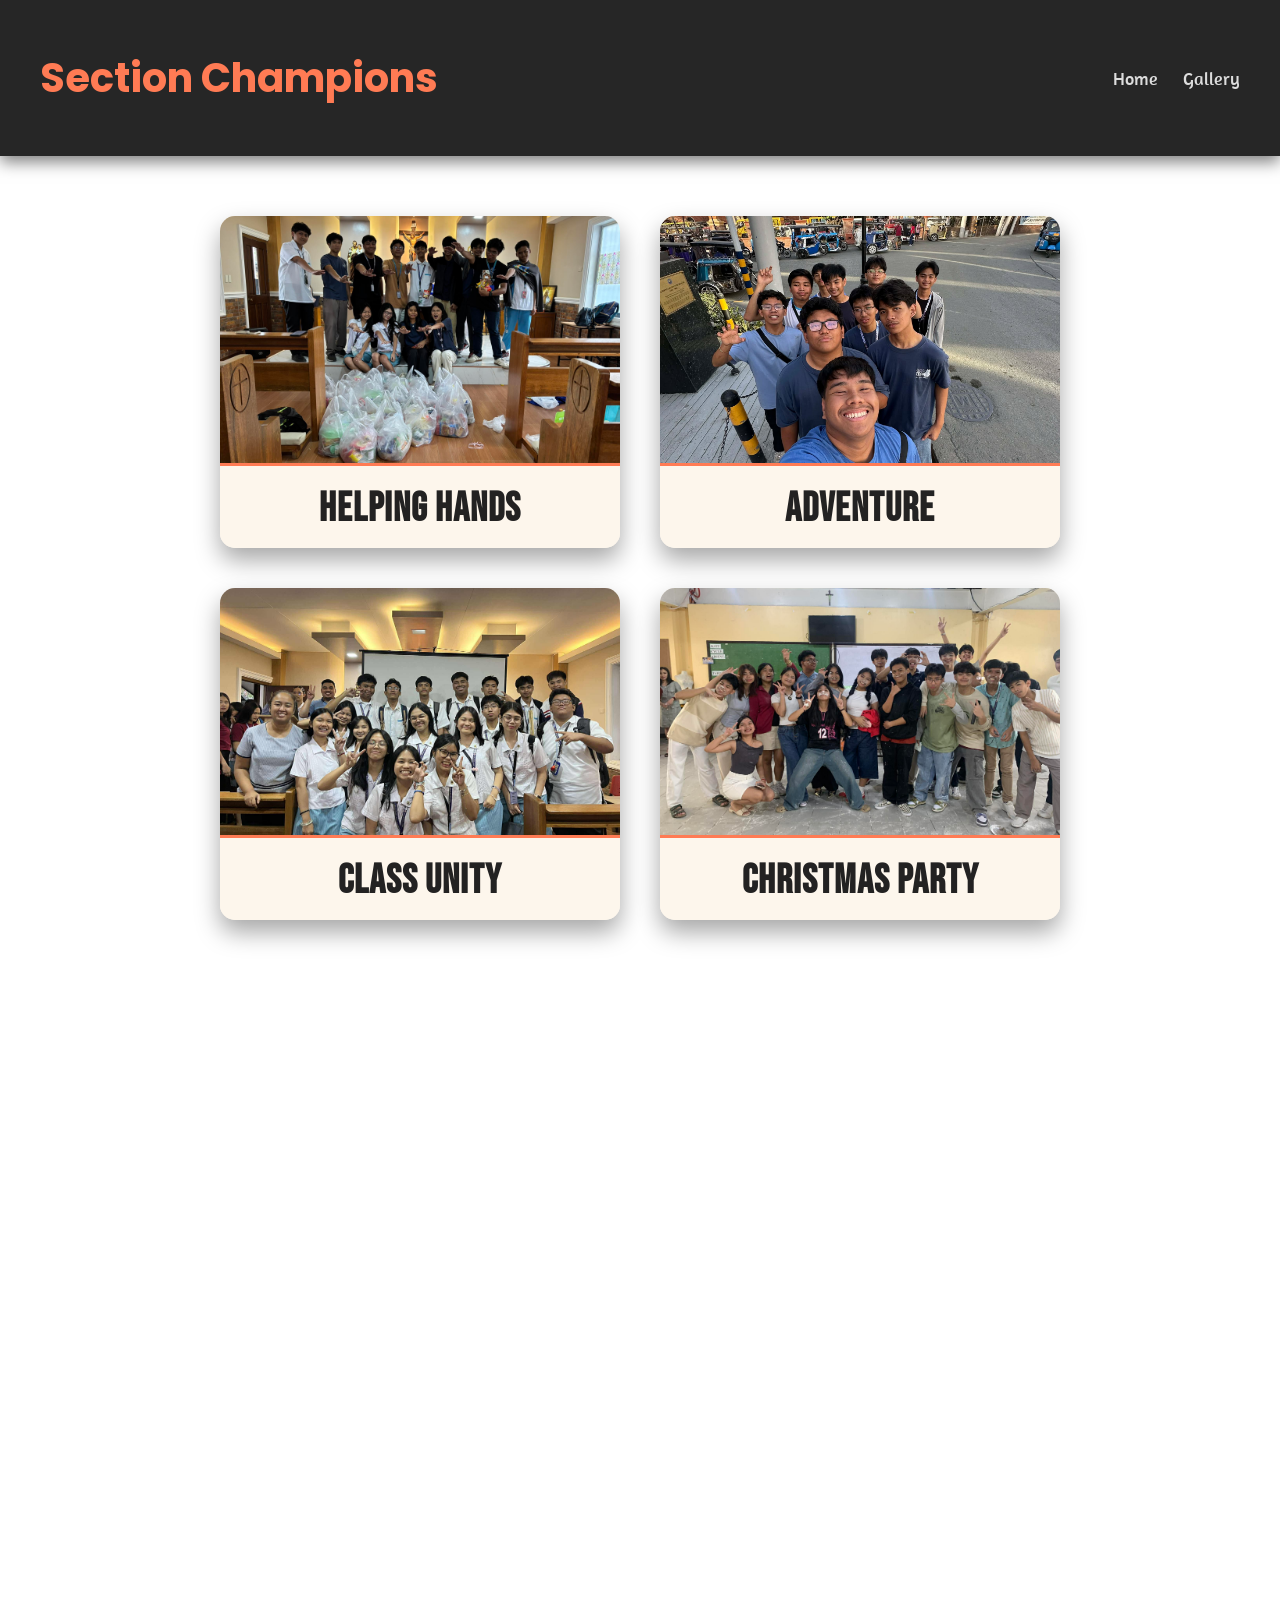
==== gallery.html @ aa76771a "Add files via upload" ====
<!DOCTYPE html>
<html lang="en">
<head>
  <meta charset="UTF-8">
  <meta name="viewport" content="width=device-width, initial-scale=1.0">
  <title>Section Champions - Gallery</title>
  <link rel="stylesheet" href="style.css">
  <link href="https://fonts.googleapis.com/css2?family=Titan+One&family=Amaranth&family=Fraunces&display=swap" rel="stylesheet">
  <link href="https://fonts.googleapis.com/css2?family=Poppins:wght@600&family=Inter:wght@400&display=swap" rel="stylesheet">
  <link href="https://fonts.googleapis.com/css2?family=Titan+One&family=Bebas+Neue&display=swap" rel="stylesheet">
</head>
<body>
  <header>
    <nav>
      <h1>Section Champions</h1>
      <ul>
        <li><a href="index.html">Home</a></li>
        <li><a href="gallery.html">Gallery</a></li>
      </ul>
    </nav>
  </header>

  <section class="gallery">
    <div class="photo-card" onclick="openModal('image1')">
      <img src="image1.jpg" alt="Helping Hands">
      <h1>Helping hands</h1>
    </div>

    <div class="photo-card" onclick="openModal('image2')">
      <img src="image2.jpg" alt="Street Adventure">
      <h1>Adventure</h1>
    </div>

    <div class="photo-card" onclick="openModal('image3')">
      <img src="image3.jpg" alt="Class Unity">
      <h1>Class Unity</h1>
    </div>

    <div class="photo-card" onclick="openModal('image4')">
      <img src="image4.jpg" alt="Classroom Chaos">
      <h1>Christmas Party</h1>
    </div>

    <div class="photo-card" onclick="openModal('image6')">
      <img src="image6.jpg" alt="Outdoor Bonding">
      <h1>Fiesta Procession</h1>
    </div>

    <div class="photo-card" onclick="openModal('image7')">
      <img src="image7.jpg" alt="Group Energy">
      <h1>Group Energy</h1>
    </div>

    <div class="photo-card" onclick="openModal('image8')">
      <img src="image8.jpg" alt="Solid Squad">
      <h1>Solid Squad</h1>
    </div>

    <div class="photo-card" onclick="openModal('image9')">
      <img src="image9.jpg" alt="Dinner Celebration">
      <h1>Lunch Celebration</h1>
    </div>
  </section>

  <div id="modal" class="modal">
    <span class="close" onclick="closeModal()">&times;</span>
    <div class="modal-content">
      <img id="modal-img" src="" alt="">
      <div class="modal-text">
        <h2 id="modal-title"></h2>
        <p id="modal-desc"></p>
      </div>
    </div>
  </div>

  <script>
  const descriptions = {
    image1: {title: "Helping Hands", desc: "A group of classmates gather in a chapel, surrounded by bags of donations, smiling as they work together. This moment reflects being service oriented and responsible, showing how teamwork and faith can turn small efforts into meaningful impact for the community."},

    image2: {title: "Street Adventure", desc: "Friends walk together down the street, laughing and enjoying the spontaneity of the day. It’s a carefree moment that highlights the joy of being truthful and genuine with one another, living responsibly while embracing the fun of being young."},

    image3: {title: "Class Unity", desc: "Inside the classroom, students sit together, sharing ideas and laughter. This scene reflects being hardworking and responsible, balancing fun with dedication to learning, and showing how unity makes challenges easier to face."},

    image4: {title: "Christmas Party", desc: "The section celebrates Christmas with decorations, food, and laughter. It’s a joyful gathering rooted in gratitude, reflecting a God‑fearing spirit and the value of fellowship, where kindness and service shine through in simple acts of sharing."},
    
    image6: {title: "Fiesta Procession", desc: "Students join a lively procession, walking together in celebration of tradition. This moment connects to being truthful and service‑oriented, honoring culture with sincerity and showing respect for community responsibilities."},

    image7: {title: "Group Energy", desc: "Everyone poses together with loud cheers and playful gestures, radiating positivity. This picture reflects being hardworking and responsible, showing that energy and enthusiasm are just as important as perseverance in building strong bonds."},

    image8: {title: "Solid Squad", desc: "Friends stand side by side, united and confident. This moment reflects truthfulness and responsibility, showing loyalty, honesty, and the strength of a group that supports one another through challenges."},

    image9: {title: "Dinner Celebration", desc: "Around a table filled with food, classmates laugh and share stories. This scene reflects a God‑fearing gratitude and a responsible fellowship, where sharing meals becomes a way to celebrate blessings and strengthen friendships."}
  };

  function openModal(id) {
    const modal = document.getElementById('modal');
    const modalImg = document.getElementById('modal-img');
    const modalTitle = document.getElementById('modal-title');
    const modalDesc = document.getElementById('modal-desc');

    modal.style.display = 'flex';
    modalImg.src = id + '.jpg';
    modalTitle.textContent = descriptions[id].title;
    modalDesc.textContent = descriptions[id].desc;
    document.body.classList.add('modal-open');
    document.documentElement.classList.add('modal-open');
  }

  function closeModal() {
    document.getElementById('modal').style.display = 'none';
    document.body.classList.remove('modal-open');
    document.documentElement.classList.remove('modal-open');
  }

  const cards = document.querySelectorAll('.photo-card');

  const observer = new IntersectionObserver(entries => {
    entries.forEach(entry => {
      if (entry.isIntersecting && !entry.target.classList.contains('show')) {
        const index = Array.from(cards).indexOf(entry.target);
        setTimeout(() => {
          entry.target.classList.add('show');
        }, index * 180);
        observer.unobserve(entry.target);
      }
    });
  }, { threshold: 0.2 });

  cards.forEach(card => {
    observer.observe(card);
  });
</script>

</body>
</html>
---- style.css ----
* {
  box-sizing: border-box;
}

body {
  margin: 0;
  font-family: 'Fraunces', serif;
  color: #f5f5f5;
  position: relative;
  overflow-x: hidden;
}

body::-webkit-scrollbar {
  display: none;
}

body::before {
  content: "";
  position: fixed;
  top: 0; left: 0;
  width: 100%; height: 100%;
  background: url('background.jpg') no-repeat center center fixed;
  background-size: cover;
  filter: blur(8px) brightness(0.7);
  z-index: -1;
}

header nav {
  position: sticky;
  top: 0;
  display: flex;
  justify-content: space-between;
  align-items: center;
  background-color: rgba(0,0,0,0.85);
  padding: 15px 40px;
  box-shadow: 0 6px 15px rgba(0,0,0,0.5);
}

header h1 {
  font-family: 'Poppins', sans-serif;
  font-size: 40px;
  color: #ff7b54;
}

header ul {
  list-style: none;
  display: flex;
  gap: 25px;
}

header ul li a {
  text-decoration: none;
  font-family: 'Amaranth', sans-serif;
  font-size: 18px;
  color: #ddd;
  transition: color 0.3s ease;
}

header ul li a:hover {
  color: #ff7b54;
}

.about-container {
  display: flex;
  align-items: center;
  justify-content: center;
  gap: 50px;
  padding: 80px 60px;
  max-width: 1200px;
  margin: 0 auto;
}

.about-image,
.about-text {
  flex: 1 1 0;
  width: 50%;
}

.about-image img {
  width: 100%;
  max-width: 100%;
  height: auto;
  border-radius: 20px;
  box-shadow: 0 15px 30px rgba(0,0,0,0.7);
  border: 3px solid #ff7b54;
}

@media (max-width: 768px) {
  header nav {
    flex-direction: column;
    gap: 12px;
    padding: 15px 20px;
  }

  header h1 {
    font-size: 28px;
    text-align: center;
  }

  header ul {
    gap: 15px;
    padding: 0;
    margin: 0;
  }

  .about-container {
    flex-direction: column;
    align-items: center;
    padding: 40px 20px;
    gap: 30px;
  }

  .about-image {
    order: 1;
    width: 100%;
    display: flex;
    justify-content: center;
  }

  .about-text {
    order: 2;
    width: 100%;
    max-width: 100%;
    padding: 24px;
  }

  .about-image img {
    width: 100%;
    max-width: 450px;
  }

  .about-text h2 {
    font-size: 38px;
  }

  .about-text p {
    font-size: 18px;
    line-height: 1.7;
  }
}

@media (max-width: 480px) {
  header nav {
    padding: 12px 16px;
  }

  header h1 {
    font-size: 24px;
  }

  header ul li a {
    font-size: 16px;
  }

  .about-container {
    padding: 30px 15px;
    gap: 20px;
  }

  .about-text {
    padding: 18px;
  }

  .about-text h2 {
    font-size: 30px;
  }

  .about-text p {
    font-size: 16px;
    line-height: 1.6;
    text-align: left;
  }
}

.about-text {
  max-width: 600px;
  background-color: rgba(0,0,0,1);
  border: 4px solid #ff7b54;
  border-radius: 20px;
  padding: 40px;
  box-shadow: 0 15px 30px rgba(0,0,0,0.8);
}

.about-text h2 {
  font-family: 'Inter', sans-serif;
  font-size: 55px;
  color: #ff7b54;
  margin-bottom: 25px;
  text-align: center;
}

.about-text p {
  font-family: 'Inter', sans-serif;
  font-size: 24px;
  line-height: 2;
  color: #fff;
  text-align: justify;
}

.gallery {
  display: flex;
  flex-wrap: wrap;
  justify-content: center;
  gap: 40px;
  padding: 60px 40px;
}

.photo-card {
  width: 400px;
  background-color: #fdf6ec;
  border-radius: 15px;
  box-shadow: 0 12px 25px rgba(0,0,0,0.35);
  overflow: hidden;
  opacity: 0;
  transform: translateY(30px);
  transition: opacity 0.6s ease, transform 0.6s ease, box-shadow 0.3s ease;
}

.photo-card.show {
  opacity: 1;
  transform: translateY(0);
}

.photo-card.show:hover {
  opacity: 1;
  transform: translateY(-12px) scale(1.05);
  box-shadow: 0 20px 40px rgba(0,0,0,0.45),
              0 0 50px rgba(255,123,84,1);
  cursor: pointer;
}

.photo-card img {
  width: 100%;
  height: 250px;
  object-fit: cover;
  border-bottom: 3px solid #ff7b54;
}

.photo-card h1 {
  font-family: 'Bebas Neue', sans-serif;
  font-size: 40px;
  color: #232222;
  text-transform: uppercase;
  letter-spacing: 1px;
  text-align: center;
  padding: 15px 0;
  margin: 0;
  background-color: #fdf6ec;
}

.modal {
  display: none;
  position: fixed;
  z-index: 10;
  left: 0;
  top: 0;
  width: 100%;
  height: 100%;
  background-color: rgba(0,0,0,0.85);
  justify-content: center;
  align-items: center;
}

.modal-content {
  display: flex;
  background-color: #fdf6ec;
  border-radius: 20px;
  overflow: hidden;
  width: 85%;
  max-width: 1000px;
  box-shadow: 0 20px 40px rgba(0,0,0,0.7);
}

.modal-content img {
  width: 50%;
  object-fit: cover;
  border-right: 3px solid #ff7b54;
}

.modal-text {
  padding: 40px;
  width: 50%;
}

.modal-text h2 {
  font-family: 'Titan One', cursive;
  color: #ff7b54;
  font-size: 36px;
  margin-bottom: 15px;
  text-shadow: 2px 2px 5px rgba(0, 0, 0, 0.55);
}

.modal-text p {
  font-family: 'Fraunces', serif;
  font-size: 20px;
  color: #333;
  line-height: 1.8;
}

#modal-desc {
  font-family: verdana;
  font-weight: 900;
}

.close {
  position: absolute;
  top: 20px;
  right: 40px;
  font-size: 45px;
  color: #fff;
  cursor: pointer;
  font-weight: bold;
  transition: color 0.3s ease;
}

.close:hover {
  color: #ff7b54;
}

body.modal-open {
  overflow: hidden;
}

html.modal-open {
  overflow: hidden;
}
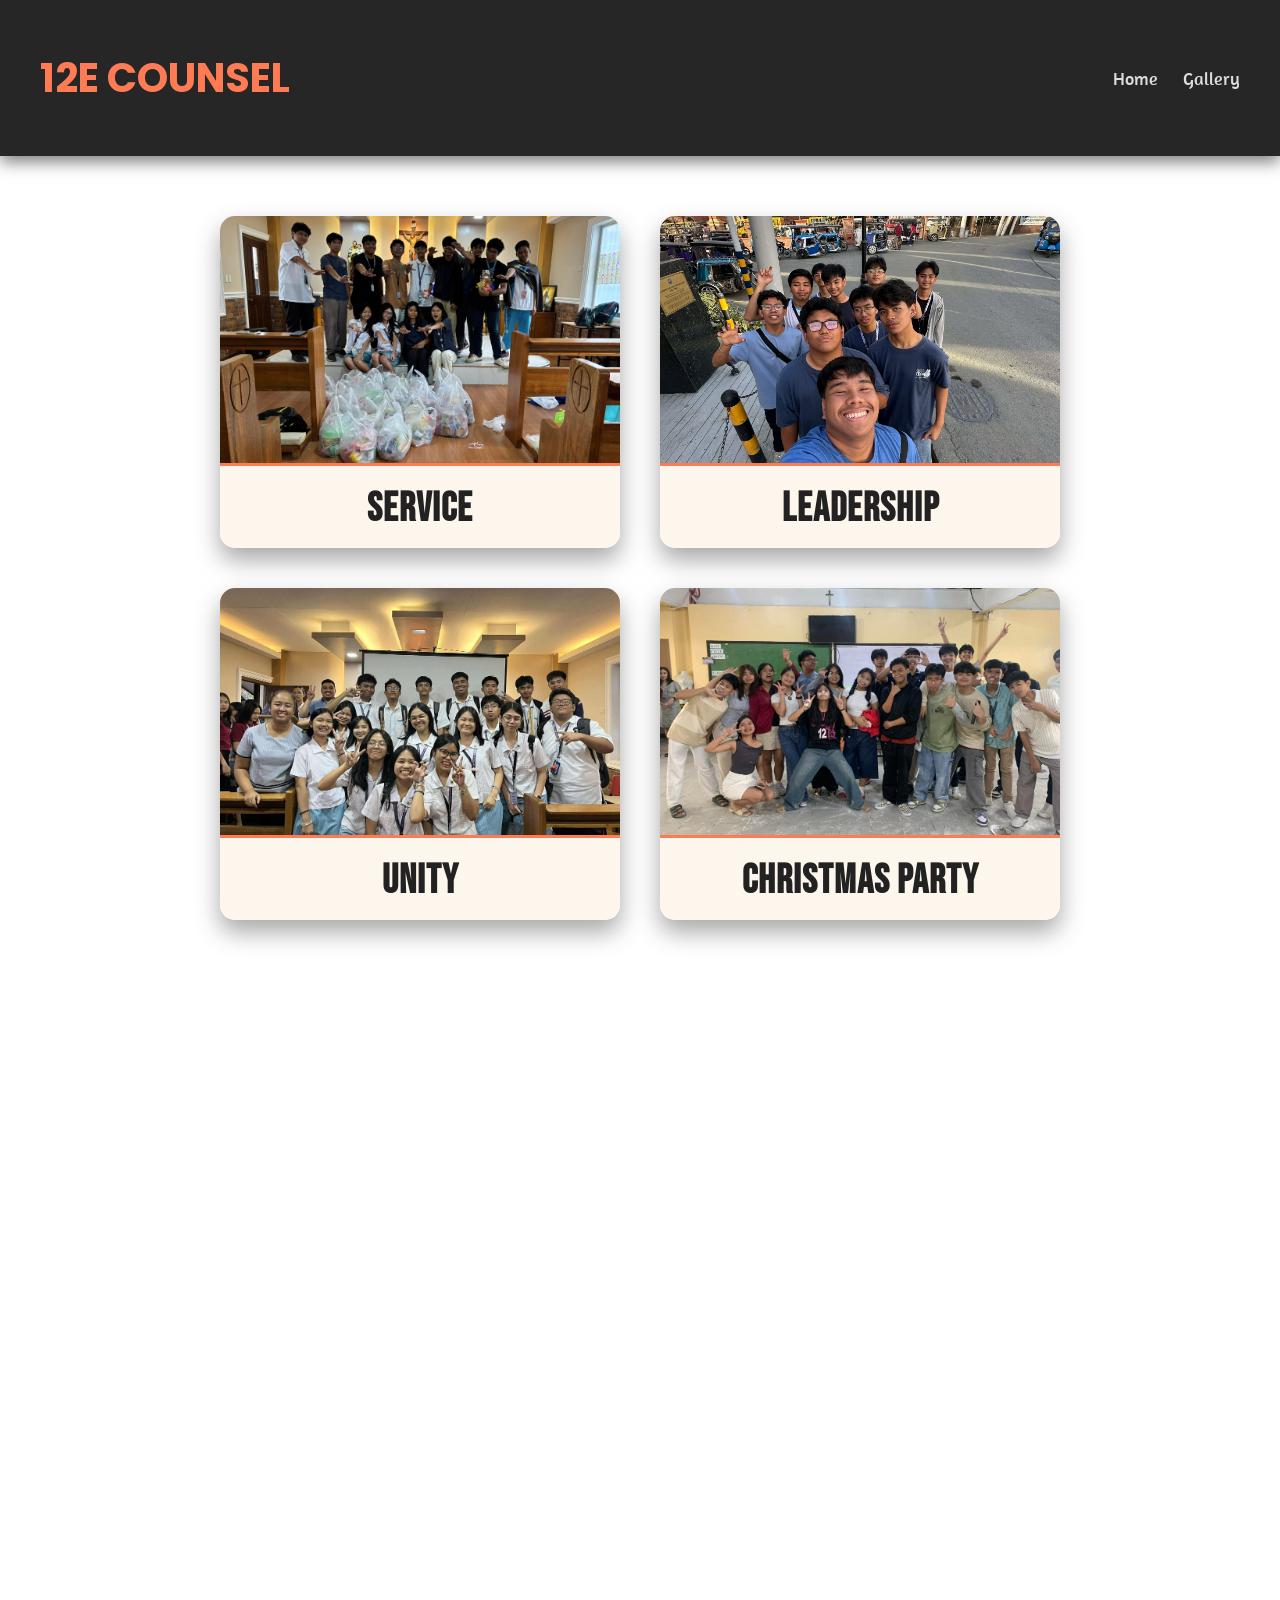
==== commit 0437e8d2: "Update gallery.html" ====
--- a/gallery.html
+++ b/gallery.html
@@ -5,14 +5,12 @@
   <meta name="viewport" content="width=device-width, initial-scale=1.0">
   <title>Section Champions - Gallery</title>
   <link rel="stylesheet" href="style.css">
-  <link href="https://fonts.googleapis.com/css2?family=Titan+One&family=Amaranth&family=Fraunces&display=swap" rel="stylesheet">
-  <link href="https://fonts.googleapis.com/css2?family=Poppins:wght@600&family=Inter:wght@400&display=swap" rel="stylesheet">
-  <link href="https://fonts.googleapis.com/css2?family=Titan+One&family=Bebas+Neue&display=swap" rel="stylesheet">
+  <link href="https://fonts.googleapis.com/css2?family=Fraunces&family=Amaranth&family=Inter&family=Poppins:wght@600&family=Titan+One&family=Bebas+Neue&display=swap" rel="stylesheet">
 </head>
 <body>
   <header>
     <nav>
-      <h1>Section Champions</h1>
+      <h1>12E COUNSEL</h1>
       <ul>
         <li><a href="index.html">Home</a></li>
         <li><a href="gallery.html">Gallery</a></li>
@@ -22,18 +20,18 @@
 
   <section class="gallery">
     <div class="photo-card" onclick="openModal('image1')">
-      <img src="image1.jpg" alt="Helping Hands">
-      <h1>Helping hands</h1>
+      <img src="image1.jpg" alt="Service">
+      <h1>Service</h1>
     </div>
 
     <div class="photo-card" onclick="openModal('image2')">
-      <img src="image2.jpg" alt="Street Adventure">
-      <h1>Adventure</h1>
+      <img src="image2.jpg" alt="Leadership">
+      <h1>Leadership</h1>
     </div>
 
     <div class="photo-card" onclick="openModal('image3')">
-      <img src="image3.jpg" alt="Class Unity">
-      <h1>Class Unity</h1>
+      <img src="image3.jpg" alt="Unity">
+      <h1>Unity</h1>
     </div>
 
     <div class="photo-card" onclick="openModal('image4')">
@@ -52,18 +50,19 @@
     </div>
 
     <div class="photo-card" onclick="openModal('image8')">
-      <img src="image8.jpg" alt="Solid Squad">
-      <h1>Solid Squad</h1>
+      <img src="image8.jpg" alt="Friendship">
+      <h1>Friendship</h1>
     </div>
 
     <div class="photo-card" onclick="openModal('image9')">
-      <img src="image9.jpg" alt="Dinner Celebration">
-      <h1>Lunch Celebration</h1>
+      <img src="image9.jpg" alt="Agape">
+      <h1>Agape</h1>
     </div>
   </section>
 
   <div id="modal" class="modal">
     <span class="close" onclick="closeModal()">&times;</span>
+    <button class="modal-nav prev-btn" onclick="prevImage()">&lt;</button>
     <div class="modal-content">
       <img id="modal-img" src="" alt="">
       <div class="modal-text">
@@ -71,25 +70,29 @@
         <p id="modal-desc"></p>
       </div>
     </div>
+    <button class="modal-nav next-btn" onclick="nextImage()">&gt;</button>
   </div>
 
   <script>
+  const imageIds = ['image1', 'image2', 'image3', 'image4', 'image6', 'image7', 'image8', 'image9'];
+  let currentImageIndex = 0;
+
   const descriptions = {
-    image1: {title: "Helping Hands", desc: "A group of classmates gather in a chapel, surrounded by bags of donations, smiling as they work together. This moment reflects being service oriented and responsible, showing how teamwork and faith can turn small efforts into meaningful impact for the community."},
+    image1: {title: "Service", desc: "Classmates gather in the chapel with donations, smiling as they work together. Their teamwork shows social responsibility and faith in action, embodying the Christian call to care for others with love and purpose."},
 
-    image2: {title: "Street Adventure", desc: "Friends walk together down the street, laughing and enjoying the spontaneity of the day. It’s a carefree moment that highlights the joy of being truthful and genuine with one another, living responsibly while embracing the fun of being young."},
+    image2: {title: "Leadership", desc: "Leadership is about guiding others, working as a team, and setting a good example. This photo shows that every member plays an important role, and success comes from cooperation, trust, and responsibility. Together, we become stronger by supporting one another and working toward a common goal."},
 
-    image3: {title: "Class Unity", desc: "Inside the classroom, students sit together, sharing ideas and laughter. This scene reflects being hardworking and responsible, balancing fun with dedication to learning, and showing how unity makes challenges easier to face."},
+    image3: {title: "Unity", desc: "Inside the classroom, students sit together, sharing ideas and laughter. This scene reflects being hardworking and responsible, balancing fun with dedication to learning, and showing how unity makes challenges easier to face."},
 
     image4: {title: "Christmas Party", desc: "The section celebrates Christmas with decorations, food, and laughter. It’s a joyful gathering rooted in gratitude, reflecting a God‑fearing spirit and the value of fellowship, where kindness and service shine through in simple acts of sharing."},
     
-    image6: {title: "Fiesta Procession", desc: "Students join a lively procession, walking together in celebration of tradition. This moment connects to being truthful and service‑oriented, honoring culture with sincerity and showing respect for community responsibilities."},
+    image6: {title: "Fiesta Procession", desc: "Students join the parish procession, expressing lay participation in the Universal Church. Through active involvement in parish life—especially in the sacramental life and devotion to the Blessed Virgin Mary—they show unity, reverence, and commitment to the Church’s mission."},
 
     image7: {title: "Group Energy", desc: "Everyone poses together with loud cheers and playful gestures, radiating positivity. This picture reflects being hardworking and responsible, showing that energy and enthusiasm are just as important as perseverance in building strong bonds."},
 
-    image8: {title: "Solid Squad", desc: "Friends stand side by side, united and confident. This moment reflects truthfulness and responsibility, showing loyalty, honesty, and the strength of a group that supports one another through challenges."},
+    image8: {title: "Friendship", desc: "Friends stand side by side, united and confident. This moment reflects truthfulness and responsibility, showing loyalty, honesty, and the strength of a group that supports one another through challenges."},
 
-    image9: {title: "Dinner Celebration", desc: "Around a table filled with food, classmates laugh and share stories. This scene reflects a God‑fearing gratitude and a responsible fellowship, where sharing meals becomes a way to celebrate blessings and strengthen friendships."}
+    image9: {title: "Agape", desc: "Around a table filled with food, classmates laugh and share stories. This scene reflects a God‑fearing gratitude and a responsible fellowship, where sharing meals becomes a way to celebrate blessings and strengthen friendships."}
   };
 
   function openModal(id) {
@@ -98,12 +101,37 @@
     const modalTitle = document.getElementById('modal-title');
     const modalDesc = document.getElementById('modal-desc');
 
+    currentImageIndex = imageIds.indexOf(id);
     modal.style.display = 'flex';
     modalImg.src = id + '.jpg';
     modalTitle.textContent = descriptions[id].title;
     modalDesc.textContent = descriptions[id].desc;
     document.body.classList.add('modal-open');
     document.documentElement.classList.add('modal-open');
+  }
+
+  function nextImage() {
+    currentImageIndex = (currentImageIndex + 1) % imageIds.length;
+    const nextId = imageIds[currentImageIndex];
+    const modalImg = document.getElementById('modal-img');
+    const modalTitle = document.getElementById('modal-title');
+    const modalDesc = document.getElementById('modal-desc');
+
+    modalImg.src = nextId + '.jpg';
+    modalTitle.textContent = descriptions[nextId].title;
+    modalDesc.textContent = descriptions[nextId].desc;
+  }
+
+  function prevImage() {
+    currentImageIndex = (currentImageIndex - 1 + imageIds.length) % imageIds.length;
+    const prevId = imageIds[currentImageIndex];
+    const modalImg = document.getElementById('modal-img');
+    const modalTitle = document.getElementById('modal-title');
+    const modalDesc = document.getElementById('modal-desc');
+
+    modalImg.src = prevId + '.jpg';
+    modalTitle.textContent = descriptions[prevId].title;
+    modalDesc.textContent = descriptions[prevId].desc;
   }
 
   function closeModal() {
--- a/style.css
+++ b/style.css
@@ -110,16 +110,19 @@
     gap: 30px;
   }
 
+  .about-image,
+  .about-text {
+    width: 100%;
+  }
+
   .about-image {
     order: 1;
-    width: 100%;
     display: flex;
     justify-content: center;
   }
 
   .about-text {
     order: 2;
-    width: 100%;
     max-width: 100%;
     padding: 24px;
   }
@@ -140,6 +143,10 @@
 }
 
 @media (max-width: 480px) {
+  body {
+    font-size: 16px;
+  }
+
   header nav {
     padding: 12px 16px;
   }
@@ -169,6 +176,25 @@
     font-size: 16px;
     line-height: 1.6;
     text-align: left;
+  }
+
+  .gallery {
+    padding: 40px 16px;
+    gap: 24px;
+  }
+
+  .photo-card {
+    width: 100%;
+    max-width: 400px;
+  }
+
+  .photo-card img {
+    height: 220px;
+  }
+
+  .photo-card h1 {
+    font-size: 28px;
+    padding: 12px 10px;
   }
 }
 
@@ -253,7 +279,7 @@
   position: fixed;
   z-index: 10;
   left: 0;
-  top: 0;
+  top: 0 ;
   width: 100%;
   height: 100%;
   background-color: rgba(0,0,0,0.85);
@@ -287,7 +313,6 @@
   color: #ff7b54;
   font-size: 36px;
   margin-bottom: 15px;
-  text-shadow: 2px 2px 5px rgba(0, 0, 0, 0.55);
 }
 
 .modal-text p {
@@ -295,6 +320,7 @@
   font-size: 20px;
   color: #333;
   line-height: 1.8;
+  text-align: justify;
 }
 
 #modal-desc {
@@ -317,10 +343,64 @@
   color: #ff7b54;
 }
 
-body.modal-open {
-  overflow: hidden;
-}
-
+@media (max-width: 480px) {
+  .modal-content {
+    flex-direction: column;
+    width: 100%;
+    max-width: 460px;
+    height: auto;
+    border-radius: 16px;
+    overflow: hidden;
+    background-color: #fdf6ec;
+  }
+
+  .modal-content img {
+    width: 100%;
+    height: auto;
+    max-height: 45vh;
+    object-fit: cover;
+    border-right: none;
+    border-bottom: 3px solid #ff7b54;
+    display: block;
+  }
+
+  .modal-text {
+    width: 100%;
+    max-height: 55vh;
+    overflow-y: auto;
+    padding: 20px 16px;
+    background-color: #fdf6ec;
+    margin-bottom: 0;
+  }
+
+  .modal-text h2 {
+    font-size: 26px;
+    margin-bottom: 10px;
+    text-align: center;
+  }
+
+  .modal-text p {
+    font-size: 15px;
+    line-height: 1.7;
+    margin-bottom: 0;
+    text-align: justify;
+  }
+
+  .close {
+    top: 10px;
+    right: 10px;
+    width: 38px;
+    height: 38px;
+    display: flex;
+    align-items: center;
+    justify-content: center;
+    background: rgba(0, 0, 0, 0.7);
+    border-radius: 50%;
+    font-size: 30px;
+  }
+}
+
+body.modal-open,
 html.modal-open {
-  overflow: hidden;
-}
+  overflow: auto;
+}
